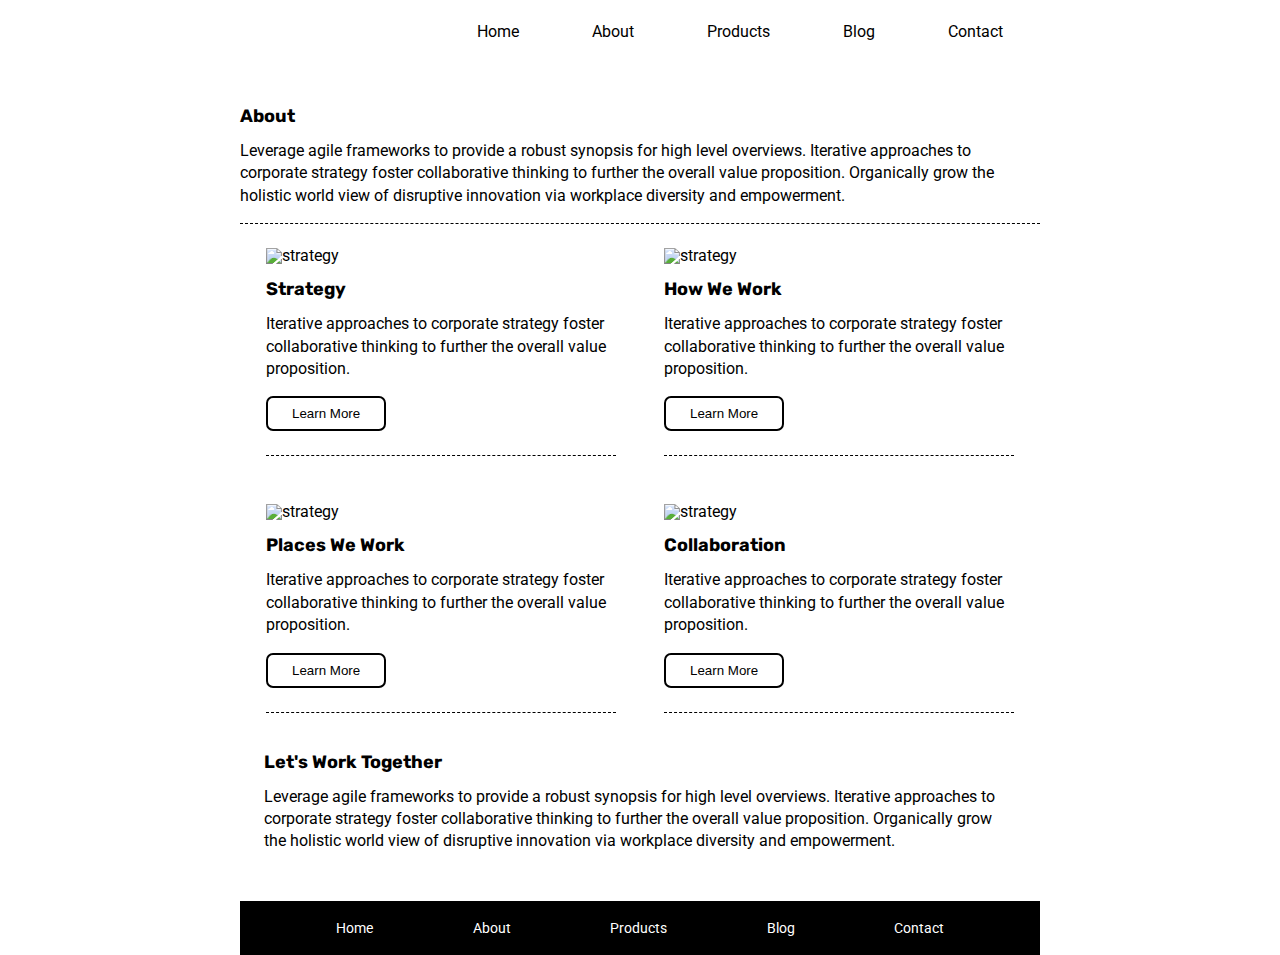
==== about.html @ 827d12ac "Completed home and about pages" ====
<!doctype html>

<html lang="en">
<head>
  <meta charset="utf-8">

  <title>Sprint Challenge - About</title>

  <link href="https://fonts.googleapis.com/css?family=Roboto|Rubik" rel="stylesheet">
  <link rel="stylesheet" href="css/index.css">

</head>

<body>
    <div class="container about-page">
        <header>
            <nav class="navbar">
                <img class="nav-logo" src="img/lambda-black.png" alt="">

                <div class="nav-links">
                    <a class="nav-link" href="#">Home</a>
                    <a class="nav-link" href="about.html">About</a>
                    <a class="nav-link" href="#">Products</a>
                    <a class="nav-link" href="#">Blog</a>
                    <a class="nav-link" href="#">Contact</a>
                </div>
            </nav>

            <img class="top-image" src="/img/jumbo-about.png" alt="">

            <section class="top-text">
              <h5 class="top-text-title">About</h5>
          
              <p class="top-text-paragraph">Leverage agile frameworks to provide a robust synopsis for high level overviews. Iterative approaches to corporate strategy foster collaborative thinking to further the overall value proposition. Organically grow the holistic world view of disruptive innovation via workplace diversity and empowerment.</p>
            </section>
        </header>
        
     
  <main>

    <article class="about-card">
      <img class="about-card-img" src="img/about-plan.png" alt="strategy">
        
      <h5 class="about-card-title">Strategy</h5>
        
      <p class="about-card-text">Iterative approaches to corporate strategy foster collaborative thinking to further the overall value proposition.</p>
    
      <button class="about-card-button">Learn More</button>
    </article>
  
    <article class="about-card">
      <img class="about-card-img" src="img/about-working.png" alt="strategy">
        
      <h5 class="about-card-title">How We Work</h5>
        
      <p class="about-card-text">Iterative approaches to corporate strategy foster collaborative thinking to further the overall value proposition.</p>
    
      <button class="about-card-button">Learn More</button>
    </article>
  
    <article class="about-card">
      <img class="about-card-img" src="img/about-office.png" alt="strategy">
        
      <h5 class="about-card-title">Places We Work</h5>
        
      <p class="about-card-text">Iterative approaches to corporate strategy foster collaborative thinking to further the overall value proposition.</p>
    
      <button class="about-card-button">Learn More</button>
    </article>
  
    <article class="about-card">
      <img class="about-card-img" src="img/about-meeting.png" alt="strategy">
        
      <h5 class="about-card-title">Collaboration</h5>
        
      <p class="about-card-text">Iterative approaches to corporate strategy foster collaborative thinking to further the overall value proposition.</p>
    
      <button class="about-card-button">Learn More</button>
    </article>
  </main>

   <section class="bottom-text">
      <h5 class="bottom-text-title">Let's Work Together</h5>
  
      <p class="bottom-text-paragraph">Leverage agile frameworks to provide a robust synopsis for high level overviews. Iterative approaches to corporate strategy foster collaborative thinking to further the overall value proposition. Organically grow the holistic world view of disruptive innovation via workplace diversity and empowerment.</p>
   </section>
        
      <footer>
        <nav>
          <a href="index.html">Home</a>
          <a href="#">About</a>
          <a href="#">Products</a>
          <a href="#">Blog</a>
          <a href="#">Contact</a>
        </nav>
      </footer>
    </div><!-- container -->        
</body>
</html>
---- css/index.css ----
/* http://meyerweb.com/eric/tools/css/reset/ 
   v2.0 | 20110126
   License: none (public domain)
*/

html, body, div, span, applet, object, iframe,
h1, h2, h3, h4, h5, h6, p, blockquote, pre,
a, abbr, acronym, address, big, cite, code,
del, dfn, em, img, ins, kbd, q, s, samp,
small, strike, strong, sub, sup, tt, var,
b, u, i, center,
dl, dt, dd, ol, ul, li,
fieldset, form, label, legend,
table, caption, tbody, tfoot, thead, tr, th, td,
article, aside, canvas, details, embed, 
figure, figcaption, footer, header, hgroup, 
menu, nav, output, ruby, section, summary,
time, mark, audio, video {
	margin: 0;
	padding: 0;
	border: 0;
	font-size: 100%;
	font: inherit;
	vertical-align: baseline;
}
/* HTML5 display-role reset for older browsers */
article, aside, details, figcaption, figure, 
footer, header, hgroup, menu, nav, section {
	display: block;
}
body {
	line-height: 1;
}
ol, ul {
	list-style: none;
}
blockquote, q {
	quotes: none;
}
blockquote:before, blockquote:after,
q:before, q:after {
	content: '';
	content: none;
}
table {
	border-collapse: collapse;
	border-spacing: 0;
}

* {
    box-sizing: border-box;
}

html, body {
    height: 100%;
    font-family: 'Roboto', sans-serif;
}

h1, h2, h3, h4, h5 {
    font-size: 18px;
    margin-bottom: 15px;
    font-family: 'Rubik', sans-serif;
}

p {
    line-height: 1.4;
}

.container {
    width: 800px;
    margin: 0 auto;
}

.navbar {
    width: 100%;
    display: flex;
    padding: 16px 0;
    margin-bottom: 16px;
    justify-content: flex-end;
    align-items: baseline;
}

.nav-logo {
    margin-right: auto;
}

.nav-links {
    width: 75%;
    display: flex;
    justify-content: space-around;
}

.nav-link {
    text-decoration: none;
    color: black;
    padding: 8px;
}

.top-content {
    display: flex;
    flex-wrap: wrap;
    justify-content: space-evenly;
    margin-bottom: 20px;
    border-bottom: 1px dashed black;
}

.top-image {
    width: 100%;
    margin-bottom: 24px;
}

.top-content .text-container {
    width: 48%;
    padding: 0 1%;
    padding-bottom: 20px;  
}

.middle-content {
    margin-bottom: 20px;
    border-bottom: 1px dashed black;
}

.middle-content h2 {
    padding: 0 2%;
    margin-bottom: 0;
}

.middle-content .boxes {
    display: flex;
    flex-wrap: wrap;
    justify-content: space-evenly;
}

.middle-content .boxes .box {
    width: 12.5%;
    height: 100px;
    background: black;
    margin: 20px 2.5%;
    color: white;
    display: flex;
    align-items: center;
    justify-content: center;
}

#box1 {
    background: teal;
}

#box2 {
    background: gold;
}

#box3 {
    background: cadetblue;
}

#box4 {
    background: coral;
}

#box5 {
    background: crimson;
}

#box6 {
    background: forestgreen;
}

#box7 {
    background: darkorchid;
}

#box8 {
    background: hotpink;
}

#box9 {
    background: indigo;
}

#box10 {
    background: dodgerblue;
}

.bottom-content {
    display: flex;
    margin: 0 2% 20px;
    justify-content: space-around;
}

.bottom-content .text-container {
    padding-right: 4%;
}

.bottom-content .text-container:last-child {
    padding-right: 0;
}

footer {
    width: 100%;
    background: black;
    display: flex;
    justify-content: center;
}

footer nav {
    width: 80%;
    display: flex;
    justify-content: space-between;
    align-items: center;
    padding: 20px 2%;
    font-size: 14px;
}

footer nav a {
    color: white;
    text-decoration: none;
}


/***************** ABOUT PAGE **************/
.top-text {
    padding-bottom: 16px;
    border-bottom: 1px dashed black;
}

.top-text-title {
    font-weight: bold;
}

main {
    display: flex;
    flex-wrap: wrap;
    justify-content: center;
}

.about-card {
    width: 350px;
    margin: 24px;
    padding-bottom: 24px;
    border-bottom: 1px dashed black;
}

.about-card-img {
    width: 100%;
}

.about-card-title {
    margin-top: 16px;
    font-weight: bold;
}

.about-card-button {
    margin-top: 16px;
    background: none;
    padding: 8px 24px;
    border: 2px solid black;
    border-radius: 7px;
}

.about-card-button:hover {
    cursor: pointer;
}

.bottom-text {
    margin: 24px;
    margin-top: 16px;
    margin-bottom: 48px;
}

.bottom-text-title {
    font-weight: bold;
}
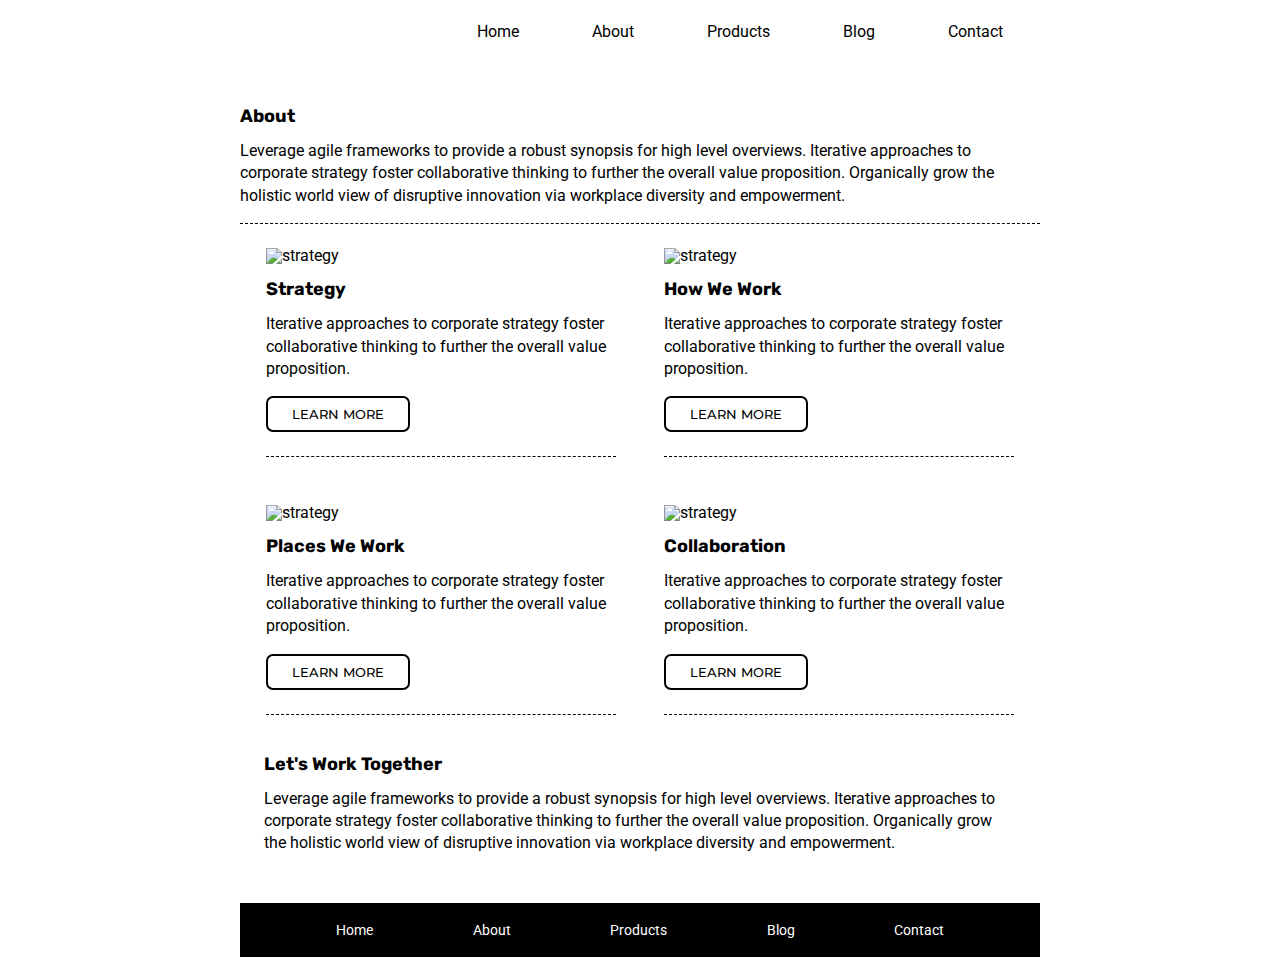
==== commit 0a716044: "Started stretch goals - created contact page" ====
--- a/about.html
+++ b/about.html
@@ -13,16 +13,17 @@
 
 <body>
     <div class="container about-page">
+<!------------------------------------------- START HEADER -------------------------------->
         <header>
             <nav class="navbar">
                 <img class="nav-logo" src="img/lambda-black.png" alt="">
 
                 <div class="nav-links">
-                    <a class="nav-link" href="#">Home</a>
+                    <a class="nav-link" href="index.html">Home</a>
                     <a class="nav-link" href="about.html">About</a>
                     <a class="nav-link" href="#">Products</a>
                     <a class="nav-link" href="#">Blog</a>
-                    <a class="nav-link" href="#">Contact</a>
+                    <a class="nav-link" href="contact.html">Contact</a>
                 </div>
             </nav>
 
@@ -34,8 +35,9 @@
               <p class="top-text-paragraph">Leverage agile frameworks to provide a robust synopsis for high level overviews. Iterative approaches to corporate strategy foster collaborative thinking to further the overall value proposition. Organically grow the holistic world view of disruptive innovation via workplace diversity and empowerment.</p>
             </section>
         </header>
-        
-     
+<!------------------------------------------- END HEADER -------------------------------->
+
+<!------------------------------------------- START MAIN -------------------------------->     
   <main>
 
     <article class="about-card">
@@ -77,21 +79,25 @@
     
       <button class="about-card-button">Learn More</button>
     </article>
+
   </main>
+<!------------------------------------------- END MAIN -------------------------------->
 
+<!------------------------------------------- START BOTTOM TEXT -------------------------------->
    <section class="bottom-text">
       <h5 class="bottom-text-title">Let's Work Together</h5>
   
       <p class="bottom-text-paragraph">Leverage agile frameworks to provide a robust synopsis for high level overviews. Iterative approaches to corporate strategy foster collaborative thinking to further the overall value proposition. Organically grow the holistic world view of disruptive innovation via workplace diversity and empowerment.</p>
    </section>
-        
+
+<!------------------------------------------- START FOOTER-------------------------------->       
       <footer>
         <nav>
           <a href="index.html">Home</a>
-          <a href="#">About</a>
+          <a href="about.html">About</a>
           <a href="#">Products</a>
           <a href="#">Blog</a>
-          <a href="#">Contact</a>
+          <a href="contact.html">Contact</a>
         </nav>
       </footer>
     </div><!-- container -->        
--- a/css/index.css
+++ b/css/index.css
@@ -1,3 +1,7 @@
+@import url('https://fonts.googleapis.com/css?family=Montserrat:400,500&display=swap');
+
+
+
 /* http://meyerweb.com/eric/tools/css/reset/ 
    v2.0 | 20110126
    License: none (public domain)
@@ -71,6 +75,8 @@
     margin: 0 auto;
 }
 
+/***************** NAVIGATION **************/
+
 .navbar {
     width: 100%;
     display: flex;
@@ -94,7 +100,14 @@
     text-decoration: none;
     color: black;
     padding: 8px;
-}
+    transition: color 200ms ease-out;
+}
+
+.nav-link:hover {
+    color: #949090;
+}
+
+/***************** HOME - TOP CONTENT **************/
 
 .top-content {
     display: flex;
@@ -114,6 +127,8 @@
     padding: 0 1%;
     padding-bottom: 20px;  
 }
+
+/***************** HOME - MIDDLE CONTENT **************/
 
 .middle-content {
     margin-bottom: 20px;
@@ -142,6 +157,8 @@
     justify-content: center;
 }
 
+/***************** HOME - BOX BACKGROUND COLORS **************/
+
 #box1 {
     background: teal;
 }
@@ -182,6 +199,8 @@
     background: dodgerblue;
 }
 
+/***************** HOME - BOTTOM CONTENT **************/
+
 .bottom-content {
     display: flex;
     margin: 0 2% 20px;
@@ -195,6 +214,8 @@
 .bottom-content .text-container:last-child {
     padding-right: 0;
 }
+
+/***************** FOOTER **************/
 
 footer {
     width: 100%;
@@ -228,11 +249,15 @@
     font-weight: bold;
 }
 
+/***************** ABOUT - MAIN **************/
+
 main {
     display: flex;
     flex-wrap: wrap;
     justify-content: center;
 }
+
+/***************** ABOUT CARDS **************/
 
 .about-card {
     width: 350px;
@@ -256,11 +281,16 @@
     padding: 8px 24px;
     border: 2px solid black;
     border-radius: 7px;
+    text-transform: uppercase;
+    font-family: 'Montserrat', sans-serif;
+    font-weight: 500;
 }
 
 .about-card-button:hover {
     cursor: pointer;
 }
+
+/***************** ABOUT - BOTTOM TEXT **************/
 
 .bottom-text {
     margin: 24px;
@@ -270,4 +300,47 @@
 
 .bottom-text-title {
     font-weight: bold;
+}
+
+
+/***************** CONTACT PAGE **************/
+
+.contact-image {
+    height: 200px;
+    background: url(../img/contact-header.jpg);
+    background-size: cover;
+    background-position: 0 55%;
+    margin-bottom: 32px;
+}
+
+.contact-title {
+    font-size: 60px;
+    margin-right: auto;
+    font-family: 'Montserrat', sans-serif;
+    color: #dd2020;
+}
+
+.contact-middle-content {
+    display: flex;
+    justify-content: flex-start;
+    height: 400px;
+    margin-bottom: 48px;
+}
+
+.contact-form {
+    display: flex;
+    flex-direction: column;
+    width: 100%;
+    font-size: 16px;
+}
+
+.contact-form-title {
+    color: #dd2020;
+    margin-bottom: 16px;
+}
+.contact-form-input {
+    margin: 24px;
+    display: flex;
+    flex-direction: column;
+    justify-content: space-between;
 }